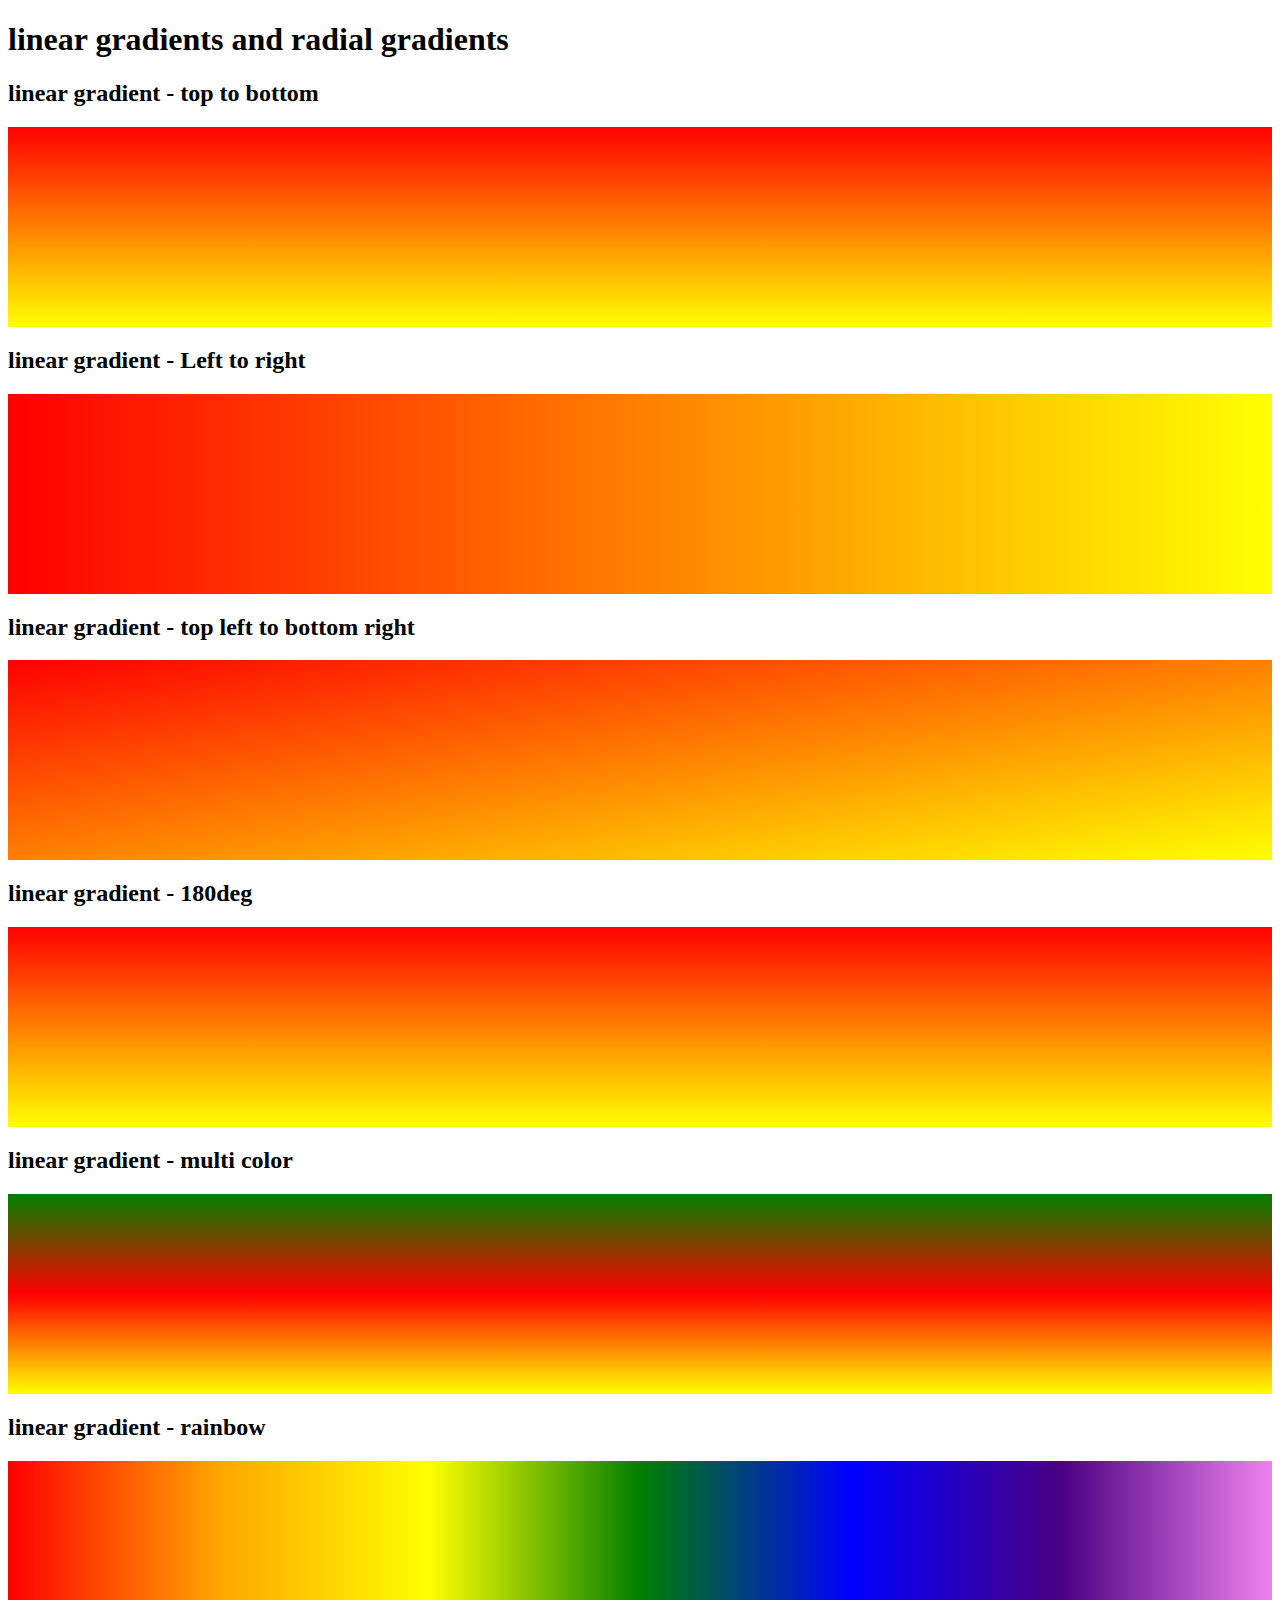
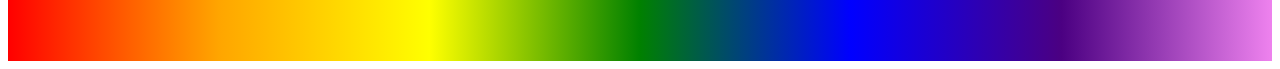
==== gradient/index.html @ d8030867 "🌜🌜lecture_update" ====
<!DOCTYPE html>
<html lang="en">
<head>
    <title>Document</title>
    <style>
        #grad1 {
            height: 200px;
            background-image: linear-gradient(red, yellow);
        }
        #grad2 {
            height: 200px;
            background-image: linear-gradient(to right,red, yellow);
        }
        #grad3 {
            height: 200px;
            background-image: linear-gradient(to bottom right,red, yellow);
        }
        #grad4 {
            height: 200px;
            background-image: linear-gradient(180deg,red, yellow);
        }
        #grad5 {
            height: 200px;
            background-image: linear-gradient(green ,red, yellow);
        }
        #grad6 {
            height: 200px;
            background-image: linear-gradient(to right, red,orange,yellow,green,blue,indigo,violet);
        }
    </style> 
</head>
<body>
     <h1>linear gradients and radial gradients</h1>  
    <h2>linear gradient - top to bottom</h2>
    <div id="grad1"></div>
    <h2>linear gradient - Left to right</h2>
    <div id="grad2"></div>
    <h2>linear gradient - top left to bottom right</h2>
    <div id="grad3"></div>
    <h2>linear gradient - 180deg</h2>
    <div id="grad4"></div>
    <h2>linear gradient - multi color</h2>
    <div id="grad5"></div>
    <h2>linear gradient - rainbow</h2>
    <div id="grad6"></div>
</body>
</body>
</html>
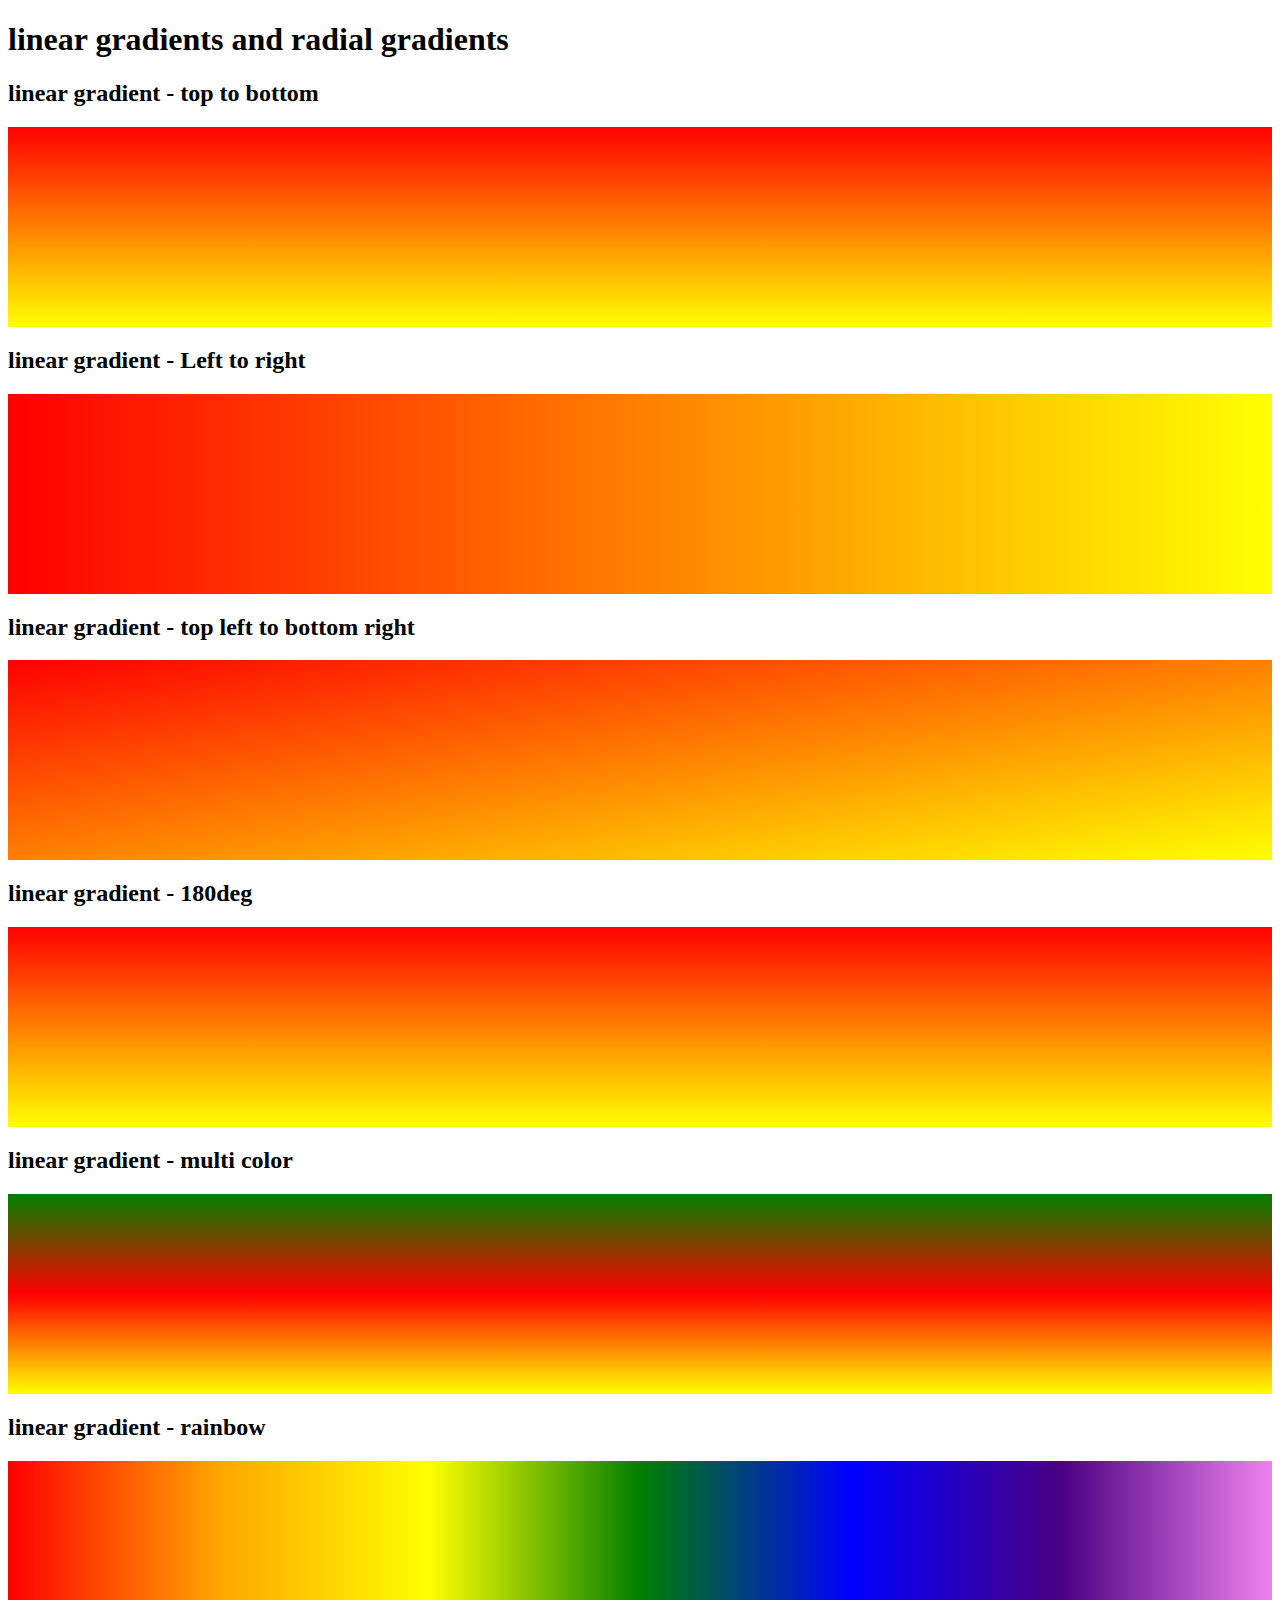
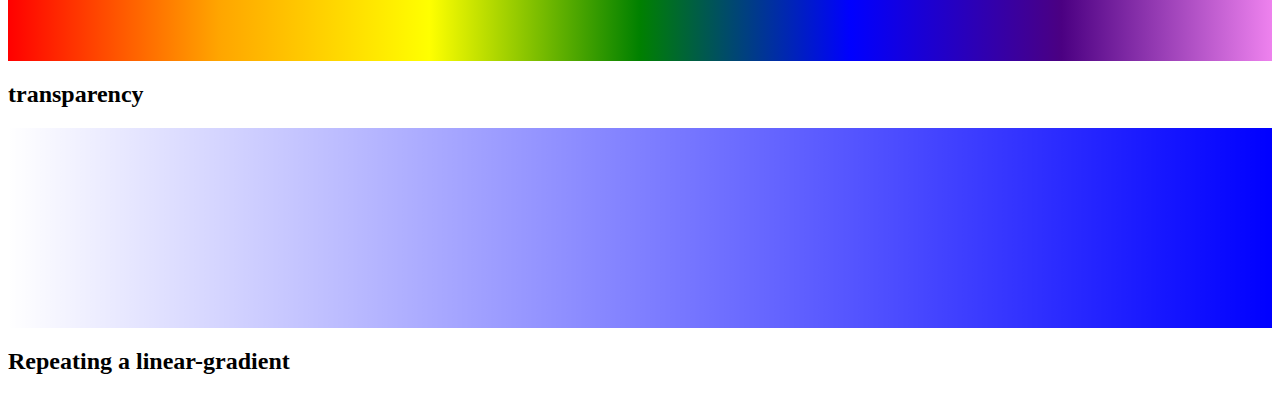
==== commit 5ffcea10: "update" ====
--- a/gradient/index.html
+++ b/gradient/index.html
@@ -27,6 +27,12 @@
             height: 200px;
             background-image: linear-gradient(to right, red,orange,yellow,green,blue,indigo,violet);
         }
+        #grad7{
+            height: 200px;
+            /* 0 indicates full transparency, 1 indicate full color */
+            background-image: linear-gradient(to right, rgba(0, 0, 255, 0), rgb(0, 0, 255, 1));
+        }
+
     </style> 
 </head>
 <body>
@@ -43,6 +49,9 @@
     <div id="grad5"></div>
     <h2>linear gradient - rainbow</h2>
     <div id="grad6"></div>
+    <h2> transparency </h2>
+    <div id="grad7"></div>
+    <h2> Repeating a linear-gradient </h2>
 </body>
 </body>
 </html>
